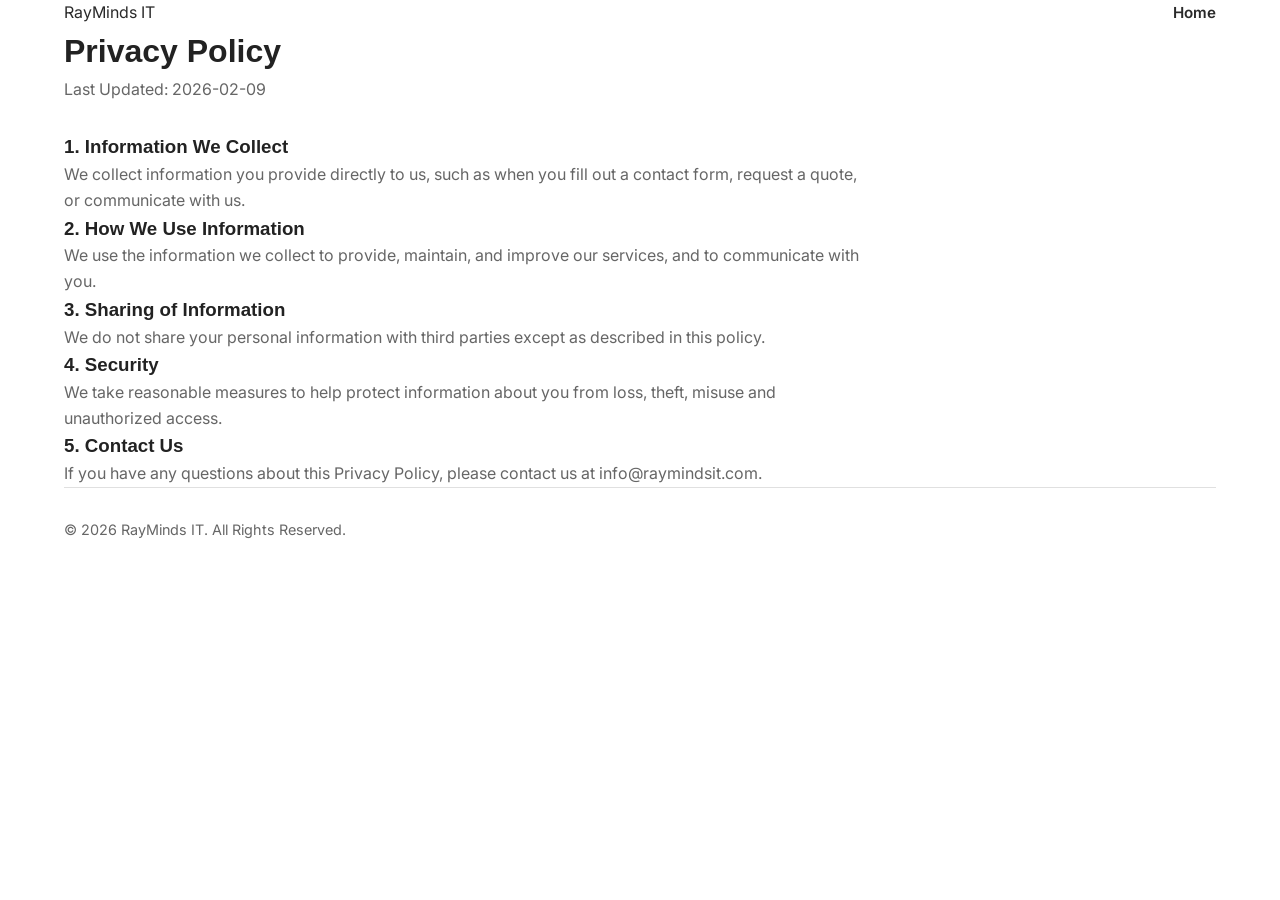
==== privacy.html @ 30b03e6e "Add files via upload" ====
<!DOCTYPE html>
<html lang="en">

<head>
    <meta charset="UTF-8">
    <meta name="viewport" content="width=device-width, initial-scale=1.0">
    <title>Privacy Policy | RayMinds IT</title>
    <link rel="stylesheet" href="styles.css">
    <link rel="preconnect" href="https://fonts.googleapis.com">
    <link rel="preconnect" href="https://fonts.gstatic.com" crossorigin>
    <link
        href="https://fonts.googleapis.com/css2?family=Inter:wght@300;400;600;700&family=Outfit:wght@500;700&display=swap"
        rel="stylesheet">
</head>

<body>
    <nav class="navbar">
        <div class="container nav-container">
            <a href="index.html" class="logo">RayMinds <span class="highlight">IT</span></a>
            <ul class="nav-links">
                <li><a href="index.html">Home</a></li>
            </ul>
        </div>
    </nav>

    <div class="container section">
        <h1 class="section-title">Privacy Policy</h1>
        <p style="color: var(--text-muted);">Last Updated: 2026-02-09</p>

        <div style="color: var(--text-muted); margin-top: 30px; max-width: 800px;">
            <h3>1. Information We Collect</h3>
            <p>We collect information you provide directly to us, such as when you fill out a contact form, request a
                quote, or communicate with us.</p>

            <h3>2. How We Use Information</h3>
            <p>We use the information we collect to provide, maintain, and improve our services, and to communicate with
                you.</p>

            <h3>3. Sharing of Information</h3>
            <p>We do not share your personal information with third parties except as described in this policy.</p>

            <h3>4. Security</h3>
            <p>We take reasonable measures to help protect information about you from loss, theft, misuse and
                unauthorized access.</p>

            <h3>5. Contact Us</h3>
            <p>If you have any questions about this Privacy Policy, please contact us at info@raymindsit.com.</p>
        </div>
    </div>

    <footer class="footer">
        <div class="container">
            <div class="footer-bottom">
                <p>&copy; 2026 RayMinds IT. All Rights Reserved.</p>
            </div>
        </div>
    </footer>
</body>

</html>
---- styles.css ----
/* ==========================================================================
   RAYMINDS IT - CORPORATE THEME
   ========================================================================== */

:root {
  /* Corporate Colors */
  --corp-blue: #2874F0;
  --corp-blue-dark: #1e5bbd;
  --corp-grey: #f7f9fa;
  --top-bar-bg: #333333;

  --text-main: #2A2A2A;
  --text-muted: #666666;
  --border-light: #E0E0E0;

  /* Typography */
  --font-heading: 'Montserrat', sans-serif;
  --font-body: 'Open Sans', 'Inter', sans-serif;

  /* Transitions */
  --transition-fast: 0.3s ease;
}

* {
  margin: 0;
  padding: 0;
  box-sizing: border-box;
}

html {
  font-family: var(--font-body);
  font-size: 16px;
  scroll-behavior: smooth;
}

body {
  background-color: #FFFFFF;
  color: var(--text-main);
  line-height: 1.6;
}

a {
  text-decoration: none;
  color: inherit;
}

button {
  font-family: inherit;
  cursor: pointer;
  border: none;
  background: none;
}

img {
  max-width: 100%;
  display: block;
}

ul {
  list-style: none;
}

.container {
  width: 90%;
  max-width: 1200px;
  margin: 0 auto;
}

.text-center {
  text-align: center;
}

/* ==========================================================================
   TYPOGRAPHY
   ========================================================================== */
h1,
h2,
h3,
h4 {
  font-family: var(--font-heading);
  font-weight: 700;
  color: #222222;
}

h2 {
  font-size: 2.2rem;
  margin-bottom: 0.5rem;
}

.section-header {
  text-align: center;
  margin-bottom: 3rem;
}

.section-header p {
  color: var(--text-muted);
  font-size: 1.1rem;
}

/* ==========================================================================
   TOP BAR
   ========================================================================== */
.top-bar {
  background-color: var(--top-bar-bg);
  color: #FFFFFF;
  font-size: 0.85rem;
  padding: 8px 0;
}

.top-bar-container {
  display: flex;
  justify-content: space-between;
  align-items: center;
}

.top-bar-left,
.top-bar-right {
  display: flex;
  align-items: center;
  gap: 20px;
}

.top-bar-item i {
  margin-right: 5px;
}

.top-bar-right a {
  color: #FFFFFF;
  opacity: 0.8;
  transition: var(--transition-fast);
}

.top-bar-right a:hover {
  opacity: 1;
}

.callback-btn {
  display: flex;
  align-items: center;
  gap: 5px;
  color: #FFFFFF;
  font-weight: 500;
  font-size: 0.85rem;
}

/* ==========================================================================
   MAIN NAVBAR
   ========================================================================== */
.corp-navbar {
  background: #FFFFFF;
  padding: 15px 0;
  border-bottom: 1px solid var(--border-light);
  box-shadow: 0 2px 10px rgba(0, 0, 0, 0.05);
  position: sticky;
  top: 0;
  z-index: 1000;
}

.nav-container {
  display: flex;
  justify-content: space-between;
  align-items: center;
}

.corp-logo span {
  font-weight: 800;
  letter-spacing: -1px;
}

.nav-links {
  display: flex;
  align-items: center;
  gap: 30px;
}

.nav-links a {
  font-size: 0.95rem;
  font-weight: 600;
  color: var(--text-main);
  transition: var(--transition-fast);
}

.nav-links a:hover {
  color: var(--corp-blue);
}

.nav-toggle {
  display: none;
  font-size: 1.5rem;
  color: var(--text-main);
}

/* ==========================================================================
   BUTTONS
   ========================================================================== */
.btn {
  display: inline-block;
  padding: 12px 24px;
  font-size: 0.95rem;
  font-weight: 600;
  border-radius: 4px;
  text-align: center;
  transition: var(--transition-fast);
}

.btn-primary {
  background: var(--corp-blue);
  color: #FFFFFF;
  border: 1px solid var(--corp-blue);
}

.btn-primary:hover {
  background: var(--corp-blue-dark);
  border-color: var(--corp-blue-dark);
}

.btn-secondary {
  background: transparent;
  color: var(--text-main);
  border: 1px solid #999999;
}

.btn-secondary:hover {
  background: #f0f0f0;
  border-color: #666;
}

.btn-block {
  display: block;
  width: 100%;
}

.bg-white {
  background-color: #FFFFFF !important;
}

.text-blue {
  color: var(--corp-blue) !important;
}

.text-blue:hover {
  background-color: #f7f7f7 !important;
  border-color: transparent !important;
}

/* ==========================================================================
   HERO SECTION
   ========================================================================== */
.corp-hero {
  position: relative;
  height: 600px;
  display: flex;
  align-items: center;
  overflow: hidden;
}

.hero-bg {
  position: absolute;
  top: 0;
  left: 0;
  width: 100%;
  height: 100%;
  background-size: cover;
  background-position: center;
  background-attachment: fixed;
  z-index: -2;
  opacity: 0;
  transition: opacity 1s ease-in-out;
}

.hero-bg.active {
  opacity: 1;
}

/* Dark left gradient overlay for text readability */
.corp-hero::before {
  content: '';
  position: absolute;
  top: 0;
  left: 0;
  width: 100%;
  height: 100%;
  background: linear-gradient(to right, rgba(0, 0, 0, 0.85) 0%, rgba(0, 0, 0, 0.6) 50%, rgba(0, 0, 0, 0.1) 100%);
  z-index: -1;
}

.hero-content {
  width: 50%;
  z-index: 1;
}

.hero-content h1 {
  font-size: clamp(2.5rem, 5vw, 4rem);
  line-height: 1.2;
  margin-bottom: 20px;
  color: #fff;
}

.hero-content p {
  font-size: 1.1rem;
  color: #e0e0e0;
  margin-bottom: 30px;
  line-height: 1.6;
}

.hero-cta {
  display: flex;
  gap: 15px;
}

.hero-cta .btn-secondary {
  color: #fff;
  border-color: rgba(255, 255, 255, 0.6);
}

.hero-cta .btn-secondary:hover {
  background: rgba(255, 255, 255, 0.1);
  color: #fff;
  border-color: #fff;
}

/* Dots */
.carousel-indicators {
  position: absolute;
  bottom: 30px;
  left: 50%;
  transform: translateX(-50%);
  display: flex;
  gap: 10px;
}

.dot {
  width: 10px;
  height: 10px;
  background: rgba(0, 0, 0, 0.3);
  border-radius: 50%;
  cursor: pointer;
}

.dot.active {
  background: var(--corp-blue);
}

/* ==========================================================================
   SECTIONS & CARDS
   ========================================================================== */
.corp-section {
  padding: 80px 0;
}

.bg-light {
  background-color: var(--corp-grey);
  border-top: 1px solid var(--border-light);
  border-bottom: 1px solid var(--border-light);
}

.corp-card {
  background: #FFFFFF;
  border-radius: 8px;
  padding: 30px;
  box-shadow: 0 4px 15px rgba(0, 0, 0, 0.06);
  border: 1px solid rgba(0, 0, 0, 0.02);
  transition: var(--transition-fast);
}

.corp-card:hover {
  transform: translateY(-5px);
  box-shadow: 0 8px 25px rgba(0, 0, 0, 0.1);
}

.card-grid-3 {
  display: grid;
  grid-template-columns: repeat(3, 1fr);
  gap: 30px;
}

.card-grid-4 {
  display: grid;
  grid-template-columns: repeat(4, 1fr);
  gap: 20px;
}

.card-grid-2 {
  display: grid;
  grid-template-columns: repeat(2, 1fr);
  gap: 40px;
}

/* Icons */
.icon-circle {
  font-size: 2rem;
  margin-bottom: 15px;
}

.card-icon {
  font-size: 2.5rem;
  color: var(--corp-blue);
  margin-bottom: 20px;
}

/* Stats */
.stats-grid {
  display: flex;
  justify-content: space-around;
  margin-top: 50px;
  border-top: 1px solid var(--border-light);
  padding-top: 40px;
}

.stat-box h3 {
  font-size: 2.5rem;
  color: var(--corp-blue);
  margin-bottom: 5px;
}

.stat-box p {
  font-size: 1rem;
  color: var(--text-muted);
  font-weight: 600;
  text-transform: uppercase;
}

/* Portfolio */
.portfolio-card {
  padding: 0;
  overflow: hidden;
}

.portfolio-img {
  height: 200px;
  background-size: cover;
  background-position: center;
  border-bottom: 1px solid var(--border-light);
}

.portfolio-info {
  padding: 25px;
}

.tags {
  display: flex;
  gap: 8px;
  margin-top: 15px;
}

.tags span {
  font-size: 0.75rem;
  background: var(--corp-grey);
  padding: 5px 10px;
  border-radius: 4px;
  font-weight: 600;
  color: var(--text-main);
  border: 1px solid var(--border-light);
}

/* Pricing */
.pricing-grid {
  display: grid;
  grid-template-columns: repeat(3, 1fr);
  gap: 30px;
}

.pricing-card {
  text-align: center;
  position: relative;
}

.pricing-card .price {
  font-size: 3rem;
  font-weight: 700;
  margin: 20px 0;
  color: #222;
}

.pricing-card .price span {
  font-size: 1rem;
  color: var(--text-muted);
  font-weight: 400;
}

.pricing-features {
  text-align: left;
  margin: 25px 0;
}

.pricing-features li {
  margin-bottom: 15px;
  display: flex;
  align-items: center;
  gap: 10px;
}

.pricing-features li i {
  color: var(--corp-blue);
}

.pricing-card.featured {
  background: var(--corp-blue);
  color: #FFFFFF;
  transform: scale(1.05);
}

.pricing-card.featured .price {
  color: #FFFFFF;
}

.pricing-card.featured .pricing-features li i {
  color: #FFFFFF;
}

.badge {
  position: absolute;
  top: -12px;
  left: 50%;
  transform: translateX(-50%);
  background: #111;
  color: #fff;
  font-size: 0.7rem;
  font-weight: 700;
  padding: 5px 15px;
  border-radius: 20px;
  letter-spacing: 1px;
}

/* ==========================================================================
   TECH STACKS SECTION
   ========================================================================== */
.tech-stacks-section {
  background-color: var(--corp-grey);
  color: var(--text-main);
  padding: 80px 0 100px;
}

.tech-header {
  text-align: center;
  margin-bottom: 50px;
}

.tech-header h2 {
  color: #222;
  font-size: 2.5rem;
  margin-bottom: 10px;
}

.tech-header p {
  color: var(--text-muted);
  font-size: 1.1rem;
  font-weight: 500;
}

.tech-grid {
  display: flex;
  flex-wrap: wrap;
  justify-content: center;
  gap: 20px;
  max-width: 1100px;
  margin: 0 auto;
}

.tech-card {
  background: #FFFFFF;
  color: #222;
  border-radius: 16px;
  width: calc(16.666% - 20px);
  min-width: 140px;
  display: flex;
  flex-direction: column;
  align-items: center;
  justify-content: center;
  padding: 30px 15px;
  box-shadow: 0 4px 6px rgba(0,0,0,0.1);
  transition: transform 0.3s ease;
}

.tech-card:hover {
  transform: translateY(-5px);
}

.tech-card i {
  font-size: 55px;
  margin-bottom: 15px;
}

.tech-card span {
  font-size: 0.95rem;
  font-weight: 700;
  text-align: center;
}

/* Contact Section Styles */
.contact-info-row {
  display: grid;
  grid-template-columns: repeat(3, 1fr);
  gap: 30px;
}

.contact-form-split {
  display: grid;
  grid-template-columns: 1fr 1fr;
  gap: 40px;
}

.form-col-right {
  display: flex;
  flex-direction: column;
}

.contact-form-container {
  padding: 40px;
}

.form-group {
  margin-bottom: 20px;
  text-align: left;
}

.form-group label {
  display: block;
  font-weight: 600;
  margin-bottom: 8px;
  color: #444;
  font-size: 0.9rem;
}

.form-group input,
.form-group textarea {
  width: 100%;
  padding: 12px 15px;
  border: 1px solid #ddd;
  border-radius: 8px;
  font-family: inherit;
  font-size: 1rem;
  transition: all 0.3s ease;
  background-color: #fafafa;
}

.form-group input:focus,
.form-group textarea:focus {
  outline: none;
  border-color: var(--corp-blue);
  background-color: #fff;
  box-shadow: 0 0 0 3px rgba(37, 169, 224, 0.1);
}

.error-text {
  display: block;
  color: #ea4335;
  font-size: 0.85rem;
  margin-top: 5px;
  font-weight: 500;
  opacity: 0;
  visibility: hidden;
  transition: all 0.3s ease;
  height: 0;
}

.error-text.visible {
  opacity: 1;
  visibility: visible;
  height: auto;
  margin-top: 8px;
}

.form-group input.input-error,
.form-group textarea.input-error {
  border-color: #ea4335;
  background-color: #fffbfa;
}

.form-group input.input-error:focus,
.form-group textarea.input-error:focus {
  box-shadow: 0 0 0 3px rgba(234, 67, 53, 0.1);
}

/* Removed obsolete .contact-info-grid */

.info-card-horizontal {
  display: flex;
  align-items: center;
  text-align: left;
  padding: 25px;
  gap: 20px;
}

.icon-box {
  width: 65px;
  height: 65px;
  min-width: 65px;
  border-radius: 50%;
  display: flex;
  align-items: center;
  justify-content: center;
}

.info-content h3 {
  margin-bottom: 5px;
  font-size: 1.2rem;
  color: #222;
}

.info-content p {
  margin: 0;
  color: var(--text-muted);
  font-size: 0.95rem;
}

.footer-bottom {
  border-top: 1px solid var(--border-light);
  padding-top: 30px;
  font-size: 0.9rem;
  color: var(--text-muted);
}

/* ==========================================================================
   PRICING iPHONE MOCKUP
   ========================================================================== */
.pricing-devices-grid {
  display: flex;
  align-items: center;
  justify-content: center;
  gap: 30px;
  flex-wrap: wrap;
  margin-top: 40px;
}

.iphone-frame {
  width: 320px;
  height: 650px;
  background: #111;
  border-radius: 50px;
  padding: 12px;
  box-shadow: 0 20px 40px rgba(0, 0, 0, 0.15), inset 0 0 0 2px #d1d1d6;
  position: relative;
  flex-shrink: 0;
  transition: transform 0.3s ease;
}

.iphone-frame.featured-device {
  transform: scale(1.05);
  box-shadow: 0 30px 60px rgba(40, 116, 240, 0.25), inset 0 0 0 2px #d1d1d6;
  z-index: 5;
}

.iphone-screen {
  width: 100%;
  height: 100%;
  background: #f0f0f5;
  border-radius: 38px;
  overflow-y: auto;
  position: relative;
  padding: 40px 15px 30px;
  /* hide scrollbar */
  scrollbar-width: none;
}

.iphone-screen::-webkit-scrollbar {
  display: none;
}

.dynamic-island {
  position: absolute;
  top: 20px;
  left: 50%;
  transform: translateX(-50%);
  width: 100px;
  height: 30px;
  background: #000;
  border-radius: 20px;
  z-index: 10;
}

.ios-home-indicator {
  position: absolute;
  bottom: 22px;
  left: 50%;
  transform: translateX(-50%);
  width: 120px;
  height: 5px;
  background: #111;
  border-radius: 10px;
  margin: 20px auto 0;
}

/* ==========================================================================
   RESPONSIVE & MOBILE REORDERING
   ========================================================================== */
/* Main Wrapper configured as Flex to support order manipulation */
.content-wrapper {
  display: flex;
  flex-direction: column;
}

@media (max-width: 1100px) {
  .corp-hero::before {
    width: 70%;
  }

  .hero-content {
    width: 60%;
  }
}

@media (max-width: 991px) {
  .card-grid-4 {
    grid-template-columns: repeat(2, 1fr);
  }

  .card-grid-3 {
    grid-template-columns: repeat(2, 1fr);
  }

  .pricing-grid {
    grid-template-columns: repeat(2, 1fr);
  }

  .pricing-card.featured {
    transform: scale(1);
  }

  .contact-info-row {
    grid-template-columns: repeat(2, 1fr);
  }

  .contact-form-split {
    grid-template-columns: 1fr;
  }

  .top-bar-left {
    display: none;
  }
}

@media (max-width: 768px) {

  /* Flexbox Vertical Reordering Logic for Mobile Views only */
  #home {
    order: 1;
  }

  #pricing {
    order: 2;
    margin-top: 0;
    padding-top: 40px;
  }

  /* Pricing moved directly under Hero */
  #about {
    order: 3;
  }

  #services {
    order: 4;
  }

  #portfolio {
    order: 5;
  }

  #contact {
    order: 6;
  }

  /* Adjust Components for Mobile */
  .top-bar {
    display: none;
  }

  /* Hide entire top bar on small mobile if needed, or keep right side */

  .nav-links {
    position: fixed;
    top: 60px;
    left: -100%;
    width: 100%;
    height: auto;
    padding: 20px 0;
    background: #FFFFFF;
    box-shadow: 0 10px 10px rgba(0, 0, 0, 0.1);
    flex-direction: column;
    gap: 15px;
    transition: var(--transition-fast);
  }

  .nav-links.active {
    left: 0;
  }

  .nav-toggle {
    display: block;
  }

  .corp-hero {
    height: auto;
    padding: 80px 0;
  }

  .corp-hero::before {
    width: 100%;
    background: rgba(0, 0, 0, 0.75);
  }

  .hero-content {
    width: 100%;
    text-align: center;
  }

  .hero-cta {
    flex-direction: column;
    justify-content: center;
  }

  .pricing-grid,
  .pricing-devices-grid,
  .contact-info-row,
  .contact-form-split,
  .tech-grid {
    grid-template-columns: 1fr;
    gap: 40px;
  }
  
  .tech-card {
    width: calc(33.333% - 20px);
  }

  .pricing-devices-grid {
    flex-direction: column;
    text-align: center;
  }

  .iphone-frame.featured-device {
    transform: scale(1);
  }

  .iphone-frame {
    width: 290px;
    height: 580px;
  }

  .stats-grid {
    flex-direction: column;
    gap: 30px;
    text-align: center;
  }
}

@media (max-width: 400px) {
  .iphone-frame {
    width: 270px;
    height: 530px;
  }

  .iphone-screen {
    padding: 30px 10px 20px;
  }

  .iphone-screen .price {
    font-size: 2rem !important;
  }

  .iphone-screen .pricing-features {
    margin-top: 20px !important;
  }
  
  .tech-card {
    width: calc(50% - 20px);
  }
}
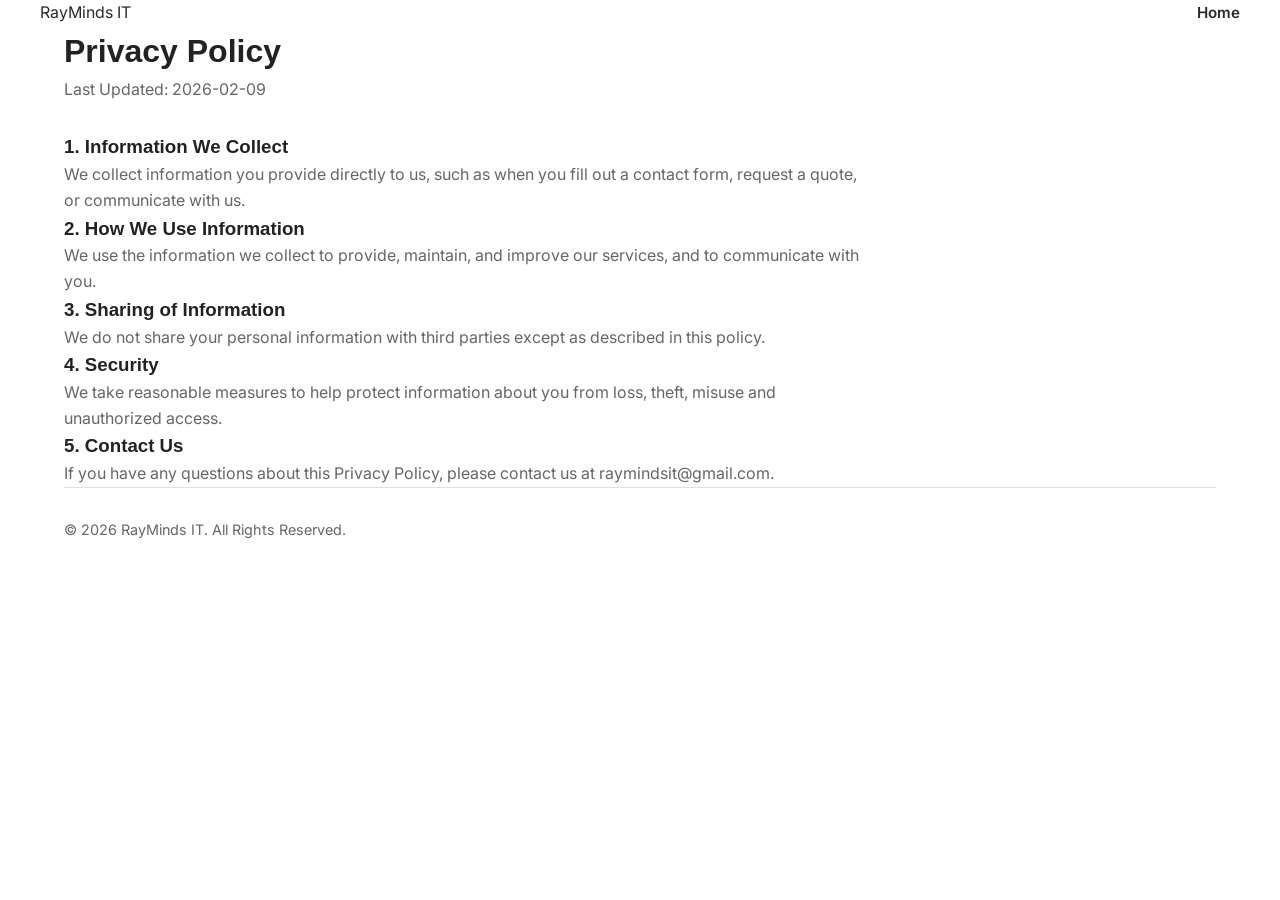
==== commit 6752c459: "Add files via upload" ====
--- a/privacy.html
+++ b/privacy.html
@@ -44,7 +44,7 @@
                 unauthorized access.</p>
 
             <h3>5. Contact Us</h3>
-            <p>If you have any questions about this Privacy Policy, please contact us at info@raymindsit.com.</p>
+            <p>If you have any questions about this Privacy Policy, please contact us at raymindsit@gmail.com.</p>
         </div>
     </div>
 
--- a/styles.css
+++ b/styles.css
@@ -4,8 +4,8 @@
 
 :root {
   /* Corporate Colors */
-  --corp-blue: #2874F0;
-  --corp-blue-dark: #1e5bbd;
+  --corp-blue: #4caf50;
+  --corp-blue-dark: #388e3c;
   --corp-grey: #f7f9fa;
   --top-bar-bg: #333333;
 
@@ -89,19 +89,25 @@
 
 .section-header {
   text-align: center;
-  margin-bottom: 3rem;
+  margin-bottom: 0;
+  padding-bottom: 2.5rem;
+}
+
+.section-header h2 {
+  margin-bottom: 0.5rem;
 }
 
 .section-header p {
   color: var(--text-muted);
   font-size: 1.1rem;
+  margin: 0;
 }
 
 /* ==========================================================================
    TOP BAR
    ========================================================================== */
 .top-bar {
-  background-color: var(--top-bar-bg);
+  background-color: var(--corp-blue);
   color: #FFFFFF;
   font-size: 0.85rem;
   padding: 8px 0;
@@ -111,6 +117,9 @@
   display: flex;
   justify-content: space-between;
   align-items: center;
+  width: 100%;
+  max-width: none;
+  padding: 0 40px;
 }
 
 .top-bar-left,
@@ -160,11 +169,21 @@
   display: flex;
   justify-content: space-between;
   align-items: center;
+  width: 100%;
+  max-width: none;
+  padding: 0 40px;
 }
 
 .corp-logo span {
   font-weight: 800;
   letter-spacing: -1px;
+}
+
+.navbar-logo {
+  height: 50px;
+  width: auto;
+  display: block;
+  object-fit: contain;
 }
 
 .nav-links {
@@ -182,6 +201,13 @@
 
 .nav-links a:hover {
   color: var(--corp-blue);
+}
+
+.nav-links a.active {
+  color: var(--corp-blue);
+  font-weight: 700;
+  border-bottom: 2px solid var(--corp-blue);
+  padding-bottom: 2px;
 }
 
 .nav-toggle {
@@ -433,6 +459,15 @@
   border-bottom: 1px solid var(--border-light);
 }
 
+.portfolio-full {
+  grid-column: 1 / -1;
+}
+
+.portfolio-full .portfolio-img {
+  height: 350px;
+  background-position: top center;
+}
+
 .portfolio-info {
   padding: 25px;
 }
@@ -558,17 +593,13 @@
 }
 
 .tech-card {
-  background: #FFFFFF;
   color: #222;
-  border-radius: 16px;
-  width: calc(16.666% - 20px);
-  min-width: 140px;
+  width: calc(25% - 20px);
   display: flex;
   flex-direction: column;
   align-items: center;
   justify-content: center;
-  padding: 30px 15px;
-  box-shadow: 0 4px 6px rgba(0,0,0,0.1);
+  padding: 20px 10px;
   transition: transform 0.3s ease;
 }
 
@@ -837,27 +868,31 @@
     order: 1;
   }
 
+  /* Driven By Innovation — position 2, right after Home */
+  #about {
+    order: 2;
+  }
+
+  #services {
+    order: 3;
+  }
+
+  #portfolio {
+    order: 4;
+  }
+
   #pricing {
-    order: 2;
+    order: 5;
     margin-top: 0;
     padding-top: 40px;
   }
 
-  /* Pricing moved directly under Hero */
-  #about {
-    order: 3;
-  }
-
-  #services {
-    order: 4;
-  }
-
-  #portfolio {
-    order: 5;
+  #tech-stacks {
+    order: 6;
   }
 
   #contact {
-    order: 6;
+    order: 7;
   }
 
   /* Adjust Components for Mobile */
@@ -866,6 +901,11 @@
   }
 
   /* Hide entire top bar on small mobile if needed, or keep right side */
+
+  .nav-container,
+  .top-bar-container {
+    padding: 0 20px !important;
+  }
 
   .nav-links {
     position: fixed;
@@ -911,15 +951,32 @@
 
   .pricing-grid,
   .pricing-devices-grid,
-  .contact-info-row,
-  .contact-form-split,
   .tech-grid {
     grid-template-columns: 1fr;
-    gap: 40px;
-  }
-  
+    gap: 20px;
+  }
+
+  .contact-info-row,
+  .contact-form-split {
+    grid-template-columns: 1fr;
+    gap: 0px;
+  }
+
+  /* Services / About: single column on mobile */
+  .card-grid-4,
+  .card-grid-3 {
+    grid-template-columns: 1fr !important;
+    gap: 16px;
+  }
+
+  /* Portfolio grid: single column on small screens */
+  .card-grid-2 {
+    grid-template-columns: 1fr !important;
+    gap: 20px;
+  }
+
   .tech-card {
-    width: calc(33.333% - 20px);
+    width: calc(50% - 20px);
   }
 
   .pricing-devices-grid {
@@ -937,9 +994,16 @@
   }
 
   .stats-grid {
-    flex-direction: column;
-    gap: 30px;
+    flex-direction: row;
+    flex-wrap: nowrap;
+    justify-content: space-around;
+    gap: 10px;
     text-align: center;
+  }
+
+  .stat-box {
+    flex: 1;
+    min-width: 0;
   }
 }
 
@@ -960,8 +1024,207 @@
   .iphone-screen .pricing-features {
     margin-top: 20px !important;
   }
-  
+
   .tech-card {
     width: calc(50% - 20px);
   }
+}
+
+/* ==========================================================================
+   LOADING OVERLAY & TOASTER
+   ========================================================================== */
+.loading-overlay {
+  position: fixed;
+  top: 0;
+  left: 0;
+  width: 100vw;
+  height: 100vh;
+  background: rgba(255, 255, 255, 0.8);
+  backdrop-filter: blur(5px);
+  z-index: 9999;
+  display: flex;
+  flex-direction: column;
+  justify-content: center;
+  align-items: center;
+  opacity: 0;
+  visibility: hidden;
+  transition: all 0.3s ease;
+}
+
+.loading-overlay.active {
+  opacity: 1;
+  visibility: visible;
+}
+
+.spinner {
+  width: 50px;
+  height: 50px;
+  border: 4px solid rgba(37, 169, 224, 0.2);
+  border-top: 4px solid var(--corp-blue);
+  border-radius: 50%;
+  animation: spin 1s linear infinite;
+  margin-bottom: 20px;
+}
+
+@keyframes spin {
+  0% { transform: rotate(0deg); }
+  100% { transform: rotate(360deg); }
+}
+
+.loading-text {
+  font-size: 1.2rem;
+  font-weight: 600;
+  color: var(--corp-blue);
+}
+
+.toast-container {
+  position: fixed;
+  bottom: 30px;
+  right: 30px;
+  z-index: 10000;
+  display: flex;
+  flex-direction: column;
+  gap: 15px;
+}
+
+.toast {
+  display: flex;
+  align-items: center;
+  gap: 15px;
+  padding: 15px 20px;
+  background: #fff;
+  border-radius: 8px;
+  box-shadow: 0 10px 30px rgba(0, 0, 0, 0.15);
+  min-width: 300px;
+  transform: translateX(120%);
+  animation: toastSlideIn 0.5s forwards cubic-bezier(0.175, 0.885, 0.32, 1.275);
+}
+
+.toast.hiding {
+  animation: toastSlideOut 0.5s forwards ease-in-out;
+}
+
+@keyframes toastSlideIn {
+  from { transform: translateX(120%); }
+  to { transform: translateX(0); }
+}
+
+@keyframes toastSlideOut {
+  from { transform: translateX(0); opacity: 1; }
+  to { transform: translateX(120%); opacity: 0; }
+}
+
+.toast-icon {
+  font-size: 1.5rem;
+}
+
+.toast.success {
+  border-left: 5px solid #34a853;
+}
+
+.toast.success .toast-icon {
+  color: #34a853;
+}
+
+.toast.error {
+  border-left: 5px solid #ea4335;
+}
+
+.toast.error .toast-icon {
+  color: #ea4335;
+}
+
+.toast-content h4 {
+  margin: 0 0 5px 0;
+  font-size: 1rem;
+  color: #222;
+}
+
+.toast-content p {
+  margin: 0;
+  font-size: 0.85rem;
+  color: var(--text-muted);
+}
+
+/* ==========================================================================
+   MOBILE FOOTER CONTACT
+   ========================================================================== */
+.mobile-footer-contact {
+  display: none;
+  margin-bottom: 20px;
+}
+
+.mobile-footer-contact p {
+  margin: 8px 0;
+  color: var(--text-main);
+  font-size: 0.95rem;
+}
+
+.mobile-footer-contact i {
+  color: var(--corp-blue);
+  margin-right: 10px;
+  width: 20px;
+  text-align: center;
+}
+
+@media (max-width: 768px) {
+  .mobile-footer-contact {
+    display: block;
+  }
+}
+
+/* ==========================================================================
+   FOOTER SECTION
+   ========================================================================== */
+.corp-footer {
+  background-color: #ffffff;
+  color: #000000;
+  padding: 40px 0 30px;
+}
+
+.corp-footer p {
+  margin: 0;
+  font-size: 0.95rem;
+}
+
+.corp-footer .mobile-footer-contact {
+  border-bottom: 1px solid #eeeeee;
+  padding-bottom: 20px;
+  margin-bottom: 20px;
+}
+
+.corp-footer .mobile-footer-contact p {
+  color: #000000;
+}
+
+.corp-footer .mobile-footer-contact i {
+  color: var(--corp-blue);
+}
+
+.whatsapp-btn-full {
+  display: flex;
+  align-items: center;
+  justify-content: center;
+  gap: 10px;
+  width: 100%;
+  background-color: #25D366; /* WhatsApp Green */
+  color: #ffffff !important;
+  text-decoration: none;
+  font-weight: 600;
+  font-size: 1.1rem;
+  padding: 15px;
+  border-radius: 8px;
+  margin-bottom: 20px;
+  transition: all 0.3s ease;
+}
+
+.whatsapp-btn-full i {
+  color: #ffffff !important;
+  font-size: 1.3rem; 
+  margin-right: 0 !important;
+}
+
+.whatsapp-btn-full:hover {
+  background-color: #20bd5a;
+  transform: translateY(-2px);
 }
